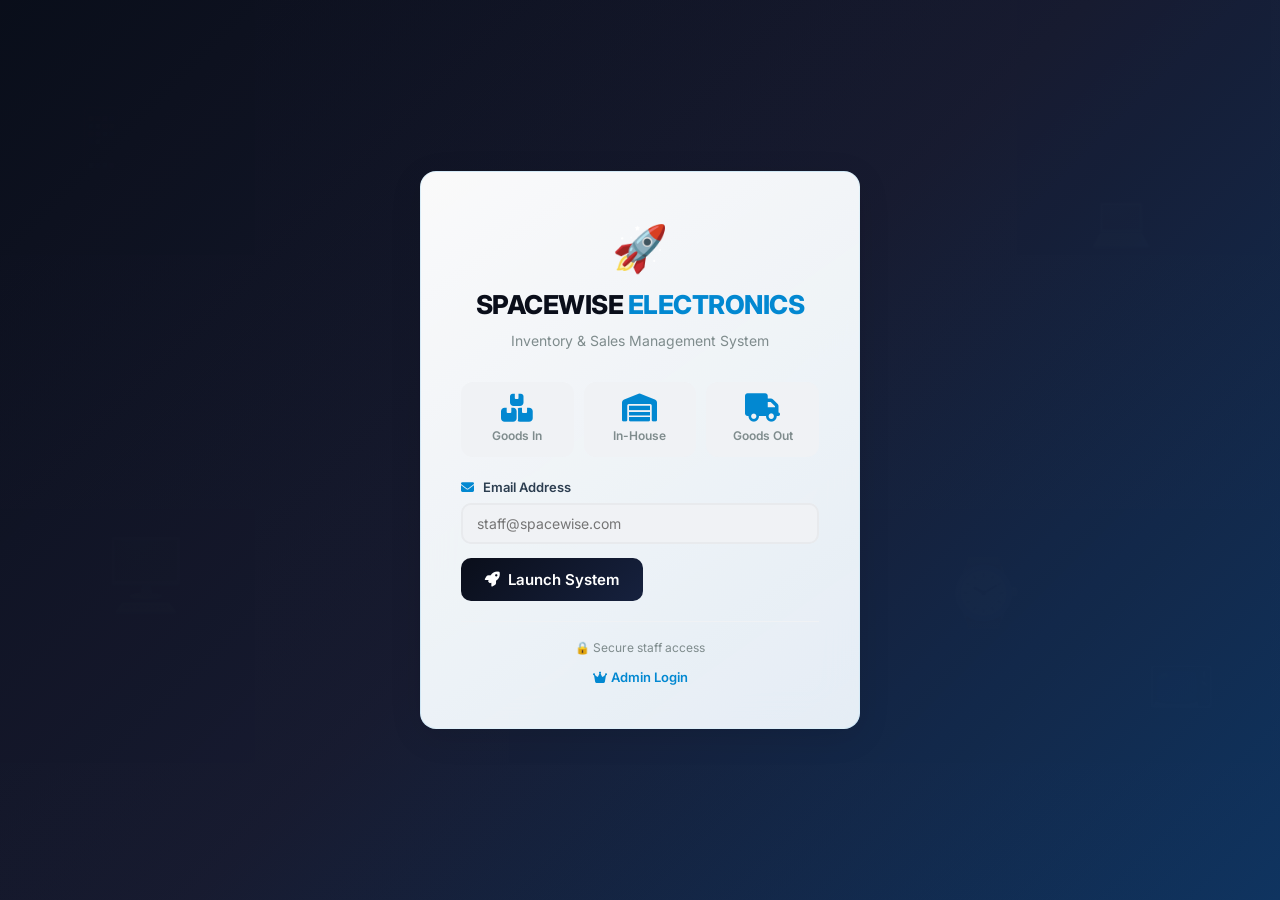
==== index.html @ c0727a1c "Add files via upload" ====
<!DOCTYPE html>
<html lang="en">
<head>
    <meta charset="UTF-8">
    <meta name="viewport" content="width=device-width, initial-scale=1.0">
    <title>SPACEWISE ELECTRONICS - Login</title>
    <link rel="stylesheet" href="style.css">
    <link href="https://fonts.googleapis.com/css2?family=Inter:wght@300;400;500;600;700;800;900&display=swap" rel="stylesheet">
    <link rel="stylesheet" href="https://cdnjs.cloudflare.com/ajax/libs/font-awesome/6.5.0/css/all.min.css">
</head>
<body>
    <div class="login-container">
        <div class="login-background" id="loginBg">
            <div class="floating-shapes">
                <span class="shape shape-1">📱</span>
                <span class="shape shape-2">💻</span>
                <span class="shape shape-3">🖥️</span>
                <span class="shape shape-4">📺</span>
                <span class="shape shape-5">🎧</span>
                <span class="shape shape-6">⌚</span>
            </div>
        </div>
        <div class="login-box">
            <div class="login-header">
                <div class="logo-container">
                    <img src="images/logo.png" alt="SPACEWISE ELECTRONICS" class="logo-large"
                         onerror="this.style.display='none'; this.parentElement.querySelector('.logo-fallback').style.display='block';">
                    <span class="logo-fallback" style="display:none; font-size:45px;">🚀</span>
                </div>
                <h1>SPACEWISE <span>ELECTRONICS</span></h1>
                <p>Inventory & Sales Management System</p>
            </div>

            <div class="features-preview">
                <div class="feature-item"><i class="fas fa-boxes"></i><p>Goods In</p></div>
                <div class="feature-item"><i class="fas fa-warehouse"></i><p>In-House</p></div>
                <div class="feature-item"><i class="fas fa-truck"></i><p>Goods Out</p></div>
            </div>

            <form id="loginForm" onsubmit="handleLogin(event)">
                <div class="form-group">
                    <label><i class="fas fa-envelope"></i> Email Address</label>
                    <input type="email" id="email" placeholder="staff@spacewise.com" required>
                </div>
                <button type="submit" class="btn-primary" id="loginBtn">
                    <i class="fas fa-rocket"></i> Launch System
                </button>
            </form>

            <div id="loginMessage" class="message"></div>

            <div class="login-footer">
                <p>🔒 Secure staff access</p>
                <p class="admin-link"><a href="#" onclick="goToAdmin()"><i class="fas fa-crown"></i> Admin Login</a></p>
            </div>
        </div>
    </div>
    <script src="script.js"></script>
</body>
</html>
---- style.css ----
/* ============================================
   IMPORTS & BASE
   ============================================ */
@import url('https://fonts.googleapis.com/css2?family=Inter:wght@300;400;500;600;700;800;900&display=swap');

* { margin: 0; padding: 0; box-sizing: border-box; }

:root {
    --primary-dark: #0a0e1a;
    --primary: #1a1a2e;
    --primary-light: #16213e;
    --secondary: #0f3460;
    --accent: #4fc3f7;
    --accent-dark: #0288d1;
    --success: #27ae60;
    --warning: #f39c12;
    --danger: #e74c3c;
    --text-light: #ecf0f1;
    --text-dark: #2C3E50;
    --text-gray: #7f8c8d;
    --bg-light: #f0f2f5;
    --bg-white: #ffffff;
    --shadow: 0 8px 32px rgba(0, 0, 0, 0.1);
    --shadow-hover: 0 16px 48px rgba(0, 0, 0, 0.15);
    --border-radius: 16px;
    --transition: all 0.3s cubic-bezier(0.4, 0, 0.2, 1);
}

body {
    font-family: 'Inter', -apple-system, BlinkMacSystemFont, sans-serif;
    background: var(--bg-light);
    min-height: 100vh;
    color: var(--text-dark);
    line-height: 1.6;
}

::-webkit-scrollbar { width: 6px; height: 6px; }
::-webkit-scrollbar-track { background: var(--bg-light); border-radius: 10px; }
::-webkit-scrollbar-thumb { background: var(--accent); border-radius: 10px; }

/* ============================================
   LOGIN PAGE
   ============================================ */
.login-container {
    min-height: 100vh;
    display: flex;
    justify-content: center;
    align-items: center;
    padding: 20px;
    background: linear-gradient(135deg, #0a0e1a 0%, #1a1a2e 50%, #0f3460 100%);
    position: relative;
    overflow: hidden;
}
.login-background {
    position: absolute;
    inset: 0;
    background: url('https://images.unsplash.com/photo-1550009158-9ebf69173e03?w=1600&q=80') center/cover no-repeat;
    opacity: 0.25;
    z-index: 0;
}
.login-background::after {
    content: '';
    position: absolute;
    inset: 0;
    background: linear-gradient(135deg, rgba(10,14,26,0.85), rgba(15,52,96,0.7));
}
.floating-shapes {
    position: relative;
    width: 100%;
    height: 100%;
}
.shape {
    position: absolute;
    font-size: 40px;
    opacity: 0.12;
    animation: float 6s ease-in-out infinite;
}
.shape-1 { top: 10%; left: 5%; animation-delay: 0s; font-size: 60px; }
.shape-2 { top: 20%; right: 10%; animation-delay: 1s; font-size: 50px; }
.shape-3 { bottom: 30%; left: 8%; animation-delay: 2s; font-size: 70px; }
.shape-4 { bottom: 20%; right: 5%; animation-delay: 3s; font-size: 55px; }
.shape-5 { top: 50%; left: 50%; animation-delay: 1.5s; font-size: 45px; }
.shape-6 { top: 60%; right: 20%; animation-delay: 2.5s; font-size: 65px; }
@keyframes float {
    0%, 100% { transform: translateY(0) rotate(0deg); }
    50% { transform: translateY(-20px) rotate(10deg); }
}

.login-box {
    background: rgba(255, 255, 255, 0.95);
    backdrop-filter: blur(20px);
    padding: 40px;
    border-radius: var(--border-radius);
    max-width: 440px;
    width: 100%;
    box-shadow: var(--shadow);
    animation: slideUp 0.6s ease;
    position: relative;
    z-index: 1;
    border: 1px solid rgba(79, 195, 247, 0.15);
    background: linear-gradient(145deg, rgba(255,255,255,0.98), rgba(240,248,255,0.95));
}
@keyframes slideUp {
    from { opacity: 0; transform: translateY(40px); }
    to { opacity: 1; transform: translateY(0); }
}

.login-header { text-align: center; margin-bottom: 30px; }
.logo-large { height: 70px; width: auto; display: block; margin: 0 auto 10px; }
.login-header h1 { font-size: 26px; font-weight: 800; color: var(--primary-dark); letter-spacing: -0.5px; }
.login-header h1 span { color: var(--accent-dark); }
.login-header p { color: var(--text-gray); font-size: 14px; margin-top: 4px; }

.features-preview {
    display: grid;
    grid-template-columns: repeat(3, 1fr);
    gap: 10px;
    margin: 20px 0;
}
.feature-item {
    text-align: center;
    padding: 12px;
    background: var(--bg-light);
    border-radius: 12px;
    transition: var(--transition);
}
.feature-item:hover { transform: translateY(-3px); box-shadow: var(--shadow); }
.feature-item i { font-size: 28px; color: var(--accent-dark); display: block; margin-bottom: 4px; }
.feature-item p { font-size: 12px; color: var(--text-gray); font-weight: 600; }

/* ============================================
   ANNOUNCEMENT BAR (Rolling Quotes)
   ============================================ */
.announcement-bar {
    background: linear-gradient(90deg, var(--primary-dark), var(--primary-light));
    color: var(--text-light);
    padding: 8px 0;
    overflow: hidden;
    white-space: nowrap;
    position: relative;
    z-index: 1000;
    border-bottom: 2px solid var(--accent);
    height: 40px;
    display: flex;
    align-items: center;
}
.marquee-track {
    display: flex;
    animation: marqueeScroll 50s linear infinite;
    will-change: transform;
}
.marquee-item { padding: 0 60px; font-weight: 500; font-size: 14px; letter-spacing: 0.5px; flex-shrink: 0; }
@keyframes marqueeScroll {
    0% { transform: translateX(0); }
    100% { transform: translateX(-50%); }
}
.announcement-bar:hover .marquee-track { animation-play-state: paused; }

/* ============================================
   LEFT DROPDOWN MENU
   ============================================ */
.left-menu-wrapper {
    position: relative;
    display: inline-block;
}
.menu-toggle {
    background: transparent;
    border: none;
    color: white;
    font-size: 22px;
    cursor: pointer;
    padding: 8px 12px;
    transition: var(--transition);
}
.menu-toggle:hover { color: var(--accent); }
.left-dropdown {
    display: none;
    position: absolute;
    top: 100%;
    left: 0;
    background: var(--primary-dark);
    min-width: 220px;
    border-radius: 12px;
    padding: 12px 8px;
    box-shadow: var(--shadow-hover);
    border: 1px solid rgba(79, 195, 247, 0.15);
    z-index: 999;
    margin-top: 4px;
}
.left-menu-wrapper:hover .left-dropdown,
.left-dropdown:hover { display: block; }
.dropdown-section { display: flex; flex-direction: column; gap: 2px; }
.dropdown-title {
    font-size: 10px;
    text-transform: uppercase;
    letter-spacing: 1px;
    color: rgba(255,255,255,0.3);
    padding: 6px 12px 4px;
    font-weight: 600;
}
.dropdown-item {
    display: flex;
    align-items: center;
    gap: 12px;
    padding: 8px 14px;
    border-radius: 8px;
    background: transparent;
    border: none;
    color: rgba(255,255,255,0.7);
    font-weight: 500;
    font-size: 14px;
    cursor: pointer;
    transition: var(--transition);
    width: 100%;
    text-align: left;
    font-family: inherit;
}
.dropdown-item:hover { background: rgba(79, 195, 247, 0.1); color: white; }
.dropdown-item.active { background: rgba(79, 195, 247, 0.15); color: var(--accent); border-left: 3px solid var(--accent); }
.dropdown-item i { width: 20px; color: var(--accent); }
.dropdown-item .badge-nav {
    margin-left: auto;
    background: var(--danger);
    color: white;
    font-size: 10px;
    padding: 1px 10px;
    border-radius: 20px;
    font-weight: 700;
}

/* ============================================
   NAVBAR
   ============================================ */
.navbar {
    background: linear-gradient(135deg, var(--primary-dark), var(--primary-light));
    color: white;
    padding: 12px 24px;
    display: flex;
    justify-content: space-between;
    align-items: center;
    flex-wrap: wrap;
    gap: 10px;
    border-bottom: 2px solid var(--accent);
    position: sticky;
    top: 0;
    z-index: 100;
}
.nav-brand {
    font-size: 22px;
    font-weight: 800;
    display: flex;
    align-items: center;
    gap: 10px;
}
.nav-brand i { color: var(--accent); font-size: 28px; }
.nav-brand span { color: var(--accent); }
.nav-user { display: flex; align-items: center; gap: 16px; flex-wrap: wrap; }
.user-profile { display: flex; align-items: center; gap: 8px; font-size: 14px; }
.user-profile i { font-size: 24px; color: var(--accent); }
.user-email { opacity: 0.85; }
.btn-logout {
    background: var(--danger);
    color: white;
    border: none;
    padding: 8px 18px;
    border-radius: 8px;
    cursor: pointer;
    font-weight: 600;
    font-size: 13px;
    transition: var(--transition);
    display: flex;
    align-items: center;
    gap: 6px;
}
.btn-logout:hover { background: #c0392b; transform: translateY(-2px); box-shadow: 0 4px 12px rgba(231,76,60,0.4); }

/* ============================================
   CART DROPDOWN
   ============================================ */
.cart-dropdown-wrapper { position: relative; display: inline-block; }
.cart-toggle {
    background: transparent;
    border: none;
    color: white;
    font-size: 20px;
    cursor: pointer;
    position: relative;
    padding: 4px 8px;
    transition: var(--transition);
}
.cart-toggle:hover { color: var(--accent); }
.cart-badge {
    position: absolute;
    top: -6px;
    right: -6px;
    background: var(--danger);
    color: white;
    font-size: 10px;
    padding: 2px 8px;
    border-radius: 20px;
    font-weight: 700;
}
.cart-dropdown {
    display: none;
    position: absolute;
    top: 100%;
    right: 0;
    background: white;
    min-width: 300px;
    max-width: 90vw;
    border-radius: 12px;
    padding: 16px;
    box-shadow: var(--shadow-hover);
    z-index: 999;
    margin-top: 8px;
    color: var(--text-dark);
    border: 1px solid var(--bg-light);
}
.cart-dropdown.open { display: block; }
.cart-dropdown-header { font-weight: 700; font-size: 16px; padding-bottom: 8px; border-bottom: 2px solid var(--bg-light); margin-bottom: 8px; }
.cart-dropdown-item { display: flex; justify-content: space-between; padding: 6px 0; border-bottom: 1px solid var(--bg-light); font-size: 14px; }
.cart-dropdown-footer { margin-top: 12px; padding-top: 12px; border-top: 2px solid var(--bg-light); }
#cartDropdownItems { max-height: 200px; overflow-y: auto; }

/* ============================================
   CONTAINER & BANNERS
   ============================================ */
.container { max-width: 1400px; margin: 0 auto; padding: 20px; }

.welcome-banner {
    background: linear-gradient(135deg, var(--primary-dark), var(--secondary));
    background-size: cover !important;
    background-position: center !important;
    padding: 25px 30px;
    border-radius: var(--border-radius);
    color: white;
    margin-bottom: 25px;
    display: flex;
    justify-content: space-between;
    align-items: center;
    flex-wrap: wrap;
    gap: 20px;
    box-shadow: var(--shadow);
    border: 1px solid rgba(79, 195, 247, 0.1);
    position: relative;
    min-height: 120px;
}
.welcome-banner::before {
    content: '';
    position: absolute;
    inset: 0;
    background: linear-gradient(135deg, rgba(10,14,26,0.7), rgba(15,52,96,0.6));
    border-radius: var(--border-radius);
    z-index: 0;
}
.welcome-text, .welcome-stats { position: relative; z-index: 1; }
.welcome-text h2 { font-size: 24px; font-weight: 700; }
.welcome-text h2 span { color: var(--accent); }
.welcome-text p { opacity: 0.8; font-size: 14px; margin-top: 4px; }
.welcome-stats { display: flex; gap: 25px; flex-wrap: wrap; }
.mini-stat {
    display: flex;
    align-items: center;
    gap: 10px;
    background: rgba(255,255,255,0.08);
    padding: 10px 16px;
    border-radius: 10px;
    backdrop-filter: blur(10px);
    border: 1px solid rgba(255,255,255,0.05);
}
.mini-stat-icon { font-size: 24px; }
.mini-stat-number { font-size: 20px; font-weight: 700; color: var(--accent); }
.mini-stat-label { font-size: 11px; opacity: 0.7; display: block; }

/* ============================================
   ALERT
   ============================================ */
.alert {
    padding: 14px 20px;
    border-radius: 12px;
    margin-bottom: 15px;
    font-weight: 600;
    display: flex;
    align-items: center;
    gap: 12px;
}
.alert-danger { background: #fef3f2; color: #b42318; border: 1px solid #fecdca; }
.alert-danger i { font-size: 20px; }

/* ============================================
   DASHBOARD GRID
   ============================================ */
.dashboard-grid {
    display: grid;
    grid-template-columns: repeat(auto-fit, minmax(150px, 1fr));
    gap: 16px;
    margin-bottom: 25px;
}
.grid-card {
    background: var(--bg-white);
    padding: 20px 16px;
    border-radius: var(--border-radius);
    text-align: center;
    cursor: pointer;
    box-shadow: 0 2px 12px rgba(0,0,0,0.04);
    transition: var(--transition);
    position: relative;
    border: 2px solid transparent;
}
.grid-card:hover { transform: translateY(-6px); box-shadow: var(--shadow-hover); border-color: var(--accent); }
.grid-card .grid-icon { font-size: 32px; display: block; margin-bottom: 8px; color: var(--accent-dark); }
.grid-card h3 { font-size: 15px; color: var(--primary-dark); font-weight: 700; }
.grid-card p { font-size: 12px; color: var(--text-gray); margin-top: 2px; }
.grid-card .badge {
    position: absolute;
    top: -8px;
    right: -8px;
    background: var(--danger);
    color: white;
    padding: 2px 10px;
    border-radius: 20px;
    font-size: 11px;
    font-weight: 700;
}

/* ============================================
   SECTIONS
   ============================================ */
.section {
    background: var(--bg-white);
    padding: 24px;
    border-radius: var(--border-radius);
    box-shadow: 0 2px 12px rgba(0,0,0,0.04);
    margin-top: 20px;
    animation: fadeIn 0.4s ease;
    border: 1px solid rgba(0,0,0,0.04);
}
@keyframes fadeIn {
    from { opacity: 0; transform: translateY(15px); }
    to { opacity: 1; transform: translateY(0); }
}
.section-header {
    display: flex;
    justify-content: space-between;
    align-items: center;
    margin-bottom: 20px;
    padding-bottom: 12px;
    border-bottom: 2px solid var(--bg-light);
}
.section-header h3 { font-size: 18px; color: var(--primary-dark); font-weight: 700; display: flex; align-items: center; gap: 10px; }
.section-header h3 i { color: var(--accent-dark); }
.section-subtitle { font-size: 14px; color: var(--text-gray); margin-top: 20px; margin-bottom: 12px; font-weight: 600; display: flex; align-items: center; gap: 8px; }
.btn-close {
    background: var(--bg-light);
    color: var(--text-gray);
    border: none;
    width: 32px;
    height: 32px;
    border-radius: 50%;
    cursor: pointer;
    font-size: 14px;
    transition: var(--transition);
    display: flex;
    align-items: center;
    justify-content: center;
}
.btn-close:hover { background: var(--danger); color: white; transform: rotate(90deg); }

/* ============================================
   FORMS
   ============================================ */
.form-group { margin-bottom: 14px; }
.form-group label { display: block; font-weight: 600; color: var(--text-dark); font-size: 13px; margin-bottom: 5px; }
.form-group label i { color: var(--accent-dark); margin-right: 6px; }
.form-group input, .form-group textarea, .form-group select {
    width: 100%;
    padding: 10px 14px;
    border: 2px solid #e8eaed;
    border-radius: 10px;
    font-size: 14px;
    transition: var(--transition);
    outline: none;
    font-family: inherit;
    background: var(--bg-light);
}
.form-group input:focus, .form-group textarea:focus, .form-group select:focus {
    border-color: var(--accent);
    box-shadow: 0 0 0 4px rgba(79,195,247,0.1);
    background: white;
}
.form-group textarea { min-height: 60px; resize: vertical; }
.form-row { display: grid; grid-template-columns: 1fr 1fr; gap: 14px; }

/* ============================================
   BUTTONS
   ============================================ */
.btn-primary {
    padding: 12px 24px;
    background: linear-gradient(135deg, var(--primary-dark), var(--primary-light));
    color: white;
    border: none;
    border-radius: 10px;
    font-size: 15px;
    font-weight: 600;
    cursor: pointer;
    transition: var(--transition);
    display: inline-flex;
    align-items: center;
    gap: 8px;
    justify-content: center;
    font-family: inherit;
}
.btn-primary:hover:not(:disabled) { transform: translateY(-3px); box-shadow: 0 8px 24px rgba(26,26,46,0.3); }
.btn-primary:disabled { opacity: 0.6; cursor: not-allowed; }
.btn-secondary {
    padding: 12px 24px;
    background: var(--bg-light);
    color: var(--text-dark);
    border: 2px solid #e8eaed;
    border-radius: 10px;
    font-size: 15px;
    font-weight: 600;
    cursor: pointer;
    transition: var(--transition);
    display: inline-flex;
    align-items: center;
    gap: 8px;
    font-family: inherit;
}
.btn-secondary:hover { background: #e8eaed; transform: translateY(-2px); }
.btn-success {
    padding: 10px 22px;
    background: var(--success);
    color: white;
    border: none;
    border-radius: 10px;
    font-size: 14px;
    font-weight: 600;
    cursor: pointer;
    transition: var(--transition);
    display: inline-flex;
    align-items: center;
    gap: 8px;
    font-family: inherit;
}
.btn-success:hover { transform: translateY(-3px); box-shadow: 0 8px 24px rgba(39,174,96,0.3); }

/* ============================================
   STOCK & TRANSACTION LISTS
   ============================================ */
.transaction-list, .stock-list { max-height: 400px; overflow-y: auto; margin-top: 10px; }
.transaction-item, .stock-item {
    display: flex;
    justify-content: space-between;
    align-items: center;
    padding: 12px 16px;
    border-bottom: 1px solid var(--bg-light);
    transition: var(--transition);
    gap: 10px;
    flex-wrap: wrap;
    border-radius: 8px;
}
.transaction-item:hover, .stock-item:hover { background: var(--bg-light); }
.transaction-item .details { flex: 1; }
.transaction-item .details .title { font-weight: 600; color: var(--primary-dark); }
.transaction-item .details .sub { font-size: 13px; color: var(--text-gray); }
.transaction-item .amount { font-weight: 700; color: var(--success); }
.transaction-item .amount.cost { color: var(--danger); }

.stock-item .info { flex: 1; }
.stock-item .info .name { font-weight: 600; }
.stock-item .info .category { font-size: 13px; color: var(--text-gray); }
.stock-item .item-img {
    width: 60px;
    height: 60px;
    border-radius: 8px;
    object-fit: cover;
    background: var(--bg-light);
    flex-shrink: 0;
    margin-right: 12px;
}
.stock-item .item-checkbox { display: flex; align-items: center; margin-right: 10px; }
.stock-item input[type="checkbox"] {
    width: 20px;
    height: 20px;
    cursor: pointer;
    accent-color: var(--success);
    transform: scale(1.1);
    border-radius: 4px;
    border: 2px solid #bdc3c7;
    transition: var(--transition);
}
.stock-item input[type="checkbox"]:checked {
    accent-color: var(--success);
    border-color: var(--success);
}
.stock-item .qty { font-weight: 700; color: #3498db; }
.stock-item .item-qty-control {
    display: none;
    align-items: center;
    gap: 8px;
    margin-left: auto;
}
.stock-item .item-qty-control.show { display: flex; }
.stock-item .item-qty-control input {
    width: 56px;
    padding: 4px 6px;
    border: 2px solid #e8eaed;
    border-radius: 6px;
    text-align: center;
    font-weight: 600;
    font-size: 14px;
}
.stock-item .item-qty-control .btn-add-cart {
    background: var(--success);
    color: white;
    border: none;
    padding: 4px 12px;
    border-radius: 6px;
    cursor: pointer;
    font-weight: 600;
    font-size: 12px;
    transition: var(--transition);
}
.stock-item .item-qty-control .btn-add-cart:hover { transform: scale(1.05); }
.stock-item.checked {
    background: #e8f5e9;
    border-left: 4px solid var(--success);
    border-radius: 4px;
}
.stock-actions {
    display: flex;
    align-items: center;
    gap: 16px;
    margin: 12px 0;
    flex-wrap: wrap;
}
.action-hint { font-size: 13px; color: var(--text-gray); display: flex; align-items: center; gap: 6px; }

/* ============================================
   SEARCH BOX
   ============================================ */
.search-box {
    position: relative;
    margin-bottom: 16px;
}
.search-box i {
    position: absolute;
    left: 14px;
    top: 50%;
    transform: translateY(-50%);
    color: var(--text-gray);
}
.search-box input {
    width: 100%;
    padding: 12px 14px 12px 44px;
    border: 2px solid #e8eaed;
    border-radius: 10px;
    font-size: 14px;
    transition: var(--transition);
    outline: none;
    font-family: inherit;
    background: var(--bg-light);
}
.search-box input:focus {
    border-color: var(--accent);
    box-shadow: 0 0 0 4px rgba(79,195,247,0.1);
    background: white;
}

/* ============================================
   STOCK SUMMARY
   ============================================ */
.stock-summary {
    display: grid;
    grid-template-columns: repeat(auto-fit, minmax(120px, 1fr));
    gap: 12px;
    margin-bottom: 16px;
}
.summary-item {
    background: var(--bg-light);
    padding: 12px 16px;
    border-radius: 10px;
    text-align: center;
}
.summary-item span { display: block; font-size: 12px; color: var(--text-gray); }
.summary-item strong { font-size: 20px; color: var(--primary-dark); display: block; margin-top: 2px; }

/* ============================================
   REPORTS
   ============================================ */
.reports-grid {
    display: grid;
    grid-template-columns: repeat(auto-fit, minmax(150px, 1fr));
    gap: 14px;
}
.report-card {
    background: var(--bg-light);
    padding: 16px;
    border-radius: 12px;
    text-align: center;
    transition: var(--transition);
}
.report-card:hover { transform: translateY(-4px); box-shadow: var(--shadow); }
.report-card h4 { font-size: 13px; color: var(--text-gray); margin-bottom: 4px; }
.report-card .report-number { font-size: 22px; font-weight: 700; color: var(--primary-dark); }

/* ============================================
   CONTACT / DELIVERY
   ============================================ */
.contact-item {
    display: flex;
    align-items: center;
    gap: 16px;
    padding: 14px 18px;
    background: var(--bg-light);
    border-radius: 12px;
    margin-bottom: 10px;
    transition: var(--transition);
}
.contact-item:hover { transform: translateX(4px); box-shadow: var(--shadow); }
.contact-avatar { font-size: 32px; }
.contact-details { flex: 1; }
.contact-name { font-weight: 600; color: var(--primary-dark); }
.contact-phone { font-size: 13px; color: var(--text-gray); }
.contact-phone i { color: var(--accent-dark); }
.contact-badge {
    padding: 4px 12px;
    border-radius: 20px;
    font-size: 11px;
    font-weight: 600;
    background: var(--danger);
    color: white;
}
.contact-badge.available { background: var(--success); }

/* ============================================
   ADMIN
   ============================================ */
.admin-banner {
    background: linear-gradient(135deg, var(--primary-dark), var(--secondary));
    padding: 30px;
    border-radius: var(--border-radius);
    margin-bottom: 25px;
    box-shadow: var(--shadow);
    border: 1px solid rgba(79,195,247,0.1);
    text-align: center;
    color: white;
}
.admin-banner h1 { font-size: 28px; font-weight: 800; }
.admin-banner h1 i { color: var(--accent); }
.admin-banner p { opacity: 0.8; margin-top: 4px; }

.stats-grid {
    display: grid;
    grid-template-columns: repeat(auto-fit, minmax(160px, 1fr));
    gap: 16px;
    margin-bottom: 25px;
}
.stat-card {
    background: var(--bg-white);
    padding: 18px 20px;
    border-radius: var(--border-radius);
    text-align: center;
    box-shadow: 0 2px 12px rgba(0,0,0,0.04);
    transition: var(--transition);
}
.stat-card:hover { transform: translateY(-4px); box-shadow: var(--shadow-hover); }
.stat-card .stat-icon { font-size: 28px; display: block; margin-bottom: 4px; color: var(--accent-dark); }
.stat-card .stat-number { font-size: 26px; font-weight: 800; color: var(--primary-dark); }
.stat-card .stat-label { font-size: 13px; color: var(--text-gray); }

.admin-section {
    background: var(--bg-white);
    padding: 24px;
    border-radius: var(--border-radius);
    margin-bottom: 24px;
    box-shadow: 0 2px 12px rgba(0,0,0,0.04);
}
.admin-section .section-head {
    display: flex;
    justify-content: space-between;
    align-items: center;
    margin-bottom: 16px;
    flex-wrap: wrap;
    gap: 12px;
}
.admin-section .section-head h3 { font-size: 18px; display: flex; align-items: center; gap: 10px; }
.admin-section .section-head h3 i { color: var(--accent-dark); }

.staff-item, .product-item, .section-item {
    display: flex;
    justify-content: space-between;
    align-items: center;
    padding: 10px 16px;
    background: var(--bg-light);
    border-radius: 10px;
    margin-bottom: 8px;
    flex-wrap: wrap;
    gap: 8px;
}
.staff-item .info, .product-item .info, .section-item .info { flex: 1; }
.staff-item .info .name, .product-item .info .name { font-weight: 600; }
.staff-item .info .email, .product-item .info .category { font-size: 13px; color: var(--text-gray); }

.btn-remove {
    background: var(--danger);
    color: white;
    border: none;
    padding: 4px 14px;
    border-radius: 6px;
    cursor: pointer;
    font-size: 12px;
    transition: var(--transition);
}
.btn-remove:hover { transform: scale(1.05); }
.btn-edit {
    background: var(--accent-dark);
    color: white;
    border: none;
    padding: 4px 14px;
    border-radius: 6px;
    cursor: pointer;
    font-size: 12px;
    transition: var(--transition);
}
.btn-edit:hover { transform: scale(1.05); }

/* ============================================
   TABLE
   ============================================ */
.table-wrapper { overflow-x: auto; border-radius: 12px; border: 1px solid var(--bg-light); }
table { width: 100%; border-collapse: collapse; font-size: 13px; }
th { background: var(--primary-dark); color: white; padding: 10px 14px; text-align: left; position: sticky; top: 0; z-index: 10; font-weight: 600; }
td { padding: 10px 14px; border-bottom: 1px solid var(--bg-light); }
tr:hover { background: var(--bg-light); }

.transaction-tabs { display: flex; gap: 10px; margin-bottom: 16px; }
.tab-btn {
    padding: 10px 20px;
    background: var(--bg-light);
    border: none;
    border-radius: 10px;
    cursor: pointer;
    font-weight: 600;
    font-size: 14px;
    transition: var(--transition);
    display: flex;
    align-items: center;
    gap: 8px;
}
.tab-btn:hover { background: #e8eaed; }
.tab-btn.active { background: var(--primary-dark); color: white; }
.tab-btn.active i { color: var(--accent); }

/* ============================================
   MODAL
   ============================================ */
#receiptModal, #customerModal {
    display: none;
    position: fixed;
    top: 0;
    left: 0;
    width: 100%;
    height: 100%;
    z-index: 9999;
    background: rgba(0,0,0,0.6);
    backdrop-filter: blur(8px);
}
.modal-overlay {
    display: flex;
    justify-content: center;
    align-items: center;
    min-height: 100vh;
    padding: 20px;
}
.modal-content {
    background: white;
    padding: 30px;
    max-width: 520px;
    width: 100%;
    border-radius: var(--border-radius);
    max-height: 90vh;
    overflow-y: auto;
    box-shadow: var(--shadow-hover);
    animation: slideUp 0.4s ease;
}
.modal-header {
    display: flex;
    justify-content: space-between;
    align-items: center;
    margin-bottom: 16px;
    padding-bottom: 12px;
    border-bottom: 2px solid var(--bg-light);
}
.modal-header h2 { font-size: 20px; color: var(--primary-dark); display: flex; align-items: center; gap: 10px; }
.modal-header h2 i { color: var(--accent-dark); }
.modal-close {
    background: var(--bg-light);
    border: none;
    width: 32px;
    height: 32px;
    border-radius: 50%;
    cursor: pointer;
    font-size: 16px;
    transition: var(--transition);
}
.modal-close:hover { background: var(--danger); color: white; transform: rotate(90deg); }
.modal-footer {
    display: flex;
    gap: 10px;
    margin-top: 16px;
    padding-top: 12px;
    border-top: 2px solid var(--bg-light);
}
.modal-footer .btn-primary, .modal-footer .btn-secondary { flex: 1; justify-content: center; }

.receipt-header {
    text-align: center;
    border-bottom: 2px dashed #ccc;
    padding-bottom: 12px;
    margin-bottom: 12px;
}
.receipt-header h2 { font-size: 20px; color: var(--primary-dark); }
.receipt-item { display: flex; justify-content: space-between; padding: 4px 0; border-bottom: 1px solid var(--bg-light); }
.receipt-total { font-size: 20px; font-weight: 800; text-align: right; margin-top: 12px; padding-top: 12px; border-top: 2px solid var(--primary-dark); color: var(--success); }

/* ============================================
   FOOTER
   ============================================ */
.app-footer {
    background: var(--primary-dark);
    color: white;
    padding: 24px 30px;
    margin-top: 20px;
    border-top: 2px solid var(--accent);
}
.footer-grid {
    display: grid;
    grid-template-columns: repeat(auto-fit, minmax(200px, 1fr));
    gap: 24px;
    max-width: 1400px;
    margin: 0 auto;
}
.footer-grid h4 { font-size: 14px; font-weight: 700; color: var(--accent); margin-bottom: 8px; }
.footer-grid p { font-size: 13px; opacity: 0.8; }
.footer-grid .payment-icons { display: flex; gap: 12px; font-size: 28px; flex-wrap: wrap; }
.footer-grid .payment-icons i { opacity: 0.7; transition: var(--transition); }
.footer-grid .payment-icons i:hover { opacity: 1; transform: scale(1.1); }
.footer-grid .payment-icons .coming-soon { font-size: 11px; background: rgba(255,255,255,0.08); padding: 4px 12px; border-radius: 20px; display: inline-flex; align-items: center; gap: 4px; }
.footer-bottom {
    text-align: center;
    padding-top: 16px;
    margin-top: 16px;
    border-top: 1px solid rgba(255,255,255,0.06);
    font-size: 12px;
    opacity: 0.5;
    max-width: 1400px;
    margin-left: auto;
    margin-right: auto;
}

/* ============================================
   MESSAGES & EMPTY
   ============================================ */
.message {
    padding: 12px 20px;
    border-radius: 10px;
    margin: 12px 0;
    display: none;
    font-weight: 500;
    align-items: center;
    gap: 8px;
}
.message.success { display: flex; background: #d4edda; color: #155724; border: 1px solid #c3e6cb; }
.message.error { display: flex; background: #f8d7da; color: #721c24; border: 1px solid #f5c6cb; }
.message.loading { display: flex; background: #d1ecf1; color: #0c5460; border: 1px solid #bee5eb; }
.empty-state { text-align: center; padding: 40px 20px; color: var(--text-gray); }
.empty-state .empty-icon { font-size: 48px; display: block; margin-bottom: 12px; }

.admin-link { margin-top: 10px; }
.admin-link a { color: var(--accent-dark); text-decoration: none; font-size: 13px; font-weight: 600; transition: var(--transition); }
.admin-link a:hover { color: var(--accent); text-decoration: underline; }
.login-footer {
    text-align: center;
    margin-top: 20px;
    color: var(--text-gray);
    font-size: 12px;
    border-top: 1px solid var(--bg-light);
    padding-top: 16px;
}

/* ============================================
   RESPONSIVE
   ============================================ */
@media (max-width: 992px) {
    .welcome-banner { flex-direction: column; text-align: center; }
    .welcome-stats { justify-content: center; }
}
@media (max-width: 768px) {
    .navbar { padding: 10px 16px; }
    .nav-brand { font-size: 18px; }
    .login-box { padding: 24px 20px; }
    .form-row { grid-template-columns: 1fr; }
    .container { padding: 12px; }
    .dashboard-grid { grid-template-columns: repeat(2, 1fr); gap: 12px; }
    .grid-card { padding: 14px 10px; }
    .grid-card .grid-icon { font-size: 24px; }
    .grid-card h3 { font-size: 13px; }
    .stats-grid { grid-template-columns: repeat(2, 1fr); gap: 12px; }
    .reports-grid { grid-template-columns: repeat(2, 1fr); }
    .welcome-banner { padding: 18px 16px; }
    .welcome-text h2 { font-size: 20px; }
    .admin-banner h1 { font-size: 22px; }
    .section { padding: 16px; }
    .stock-summary { grid-template-columns: 1fr 1fr; }
    .modal-content { padding: 20px; margin: 10px; }
    .left-dropdown { min-width: 200px; left: -10px; }
    .cart-dropdown { min-width: 260px; right: -10px; }
    .marquee-item { font-size: 12px; padding: 0 30px; }
}
@media (max-width: 480px) {
    .dashboard-grid { grid-template-columns: 1fr 1fr; gap: 10px; }
    .stats-grid { grid-template-columns: 1fr 1fr; }
    .reports-grid { grid-template-columns: 1fr; }
    .stock-summary { grid-template-columns: 1fr; }
    .features-preview { grid-template-columns: repeat(3, 1fr); gap: 6px; }
    .feature-item i { font-size: 20px; }
    .feature-item p { font-size: 10px; }
    .transaction-item { flex-direction: column; text-align: center; }
    .stock-item { flex-direction: column; text-align: center; }
    .stock-item .item-img { width: 50px; height: 50px; }
    .stock-actions { flex-direction: column; align-items: stretch; }
    .btn-success { justify-content: center; }
    .nav-user { gap: 10px; }
    .user-profile span { font-size: 12px; }
    .btn-logout { padding: 6px 12px; font-size: 12px; }
    .mini-stat { padding: 6px 12px; }
    .mini-stat-number { font-size: 16px; }
    .welcome-stats { gap: 10px; }
    .left-dropdown { min-width: 180px; left: -20px; }
    .cart-dropdown { min-width: 220px; right: -20px; }
    .marquee-item { font-size: 10px; padding: 0 16px; }
    .admin-section .section-head { flex-direction: column; gap: 10px; }
    .transaction-tabs { flex-direction: column; }
    .tab-btn { justify-content: center; }
    .modal-footer { flex-direction: column; }
}
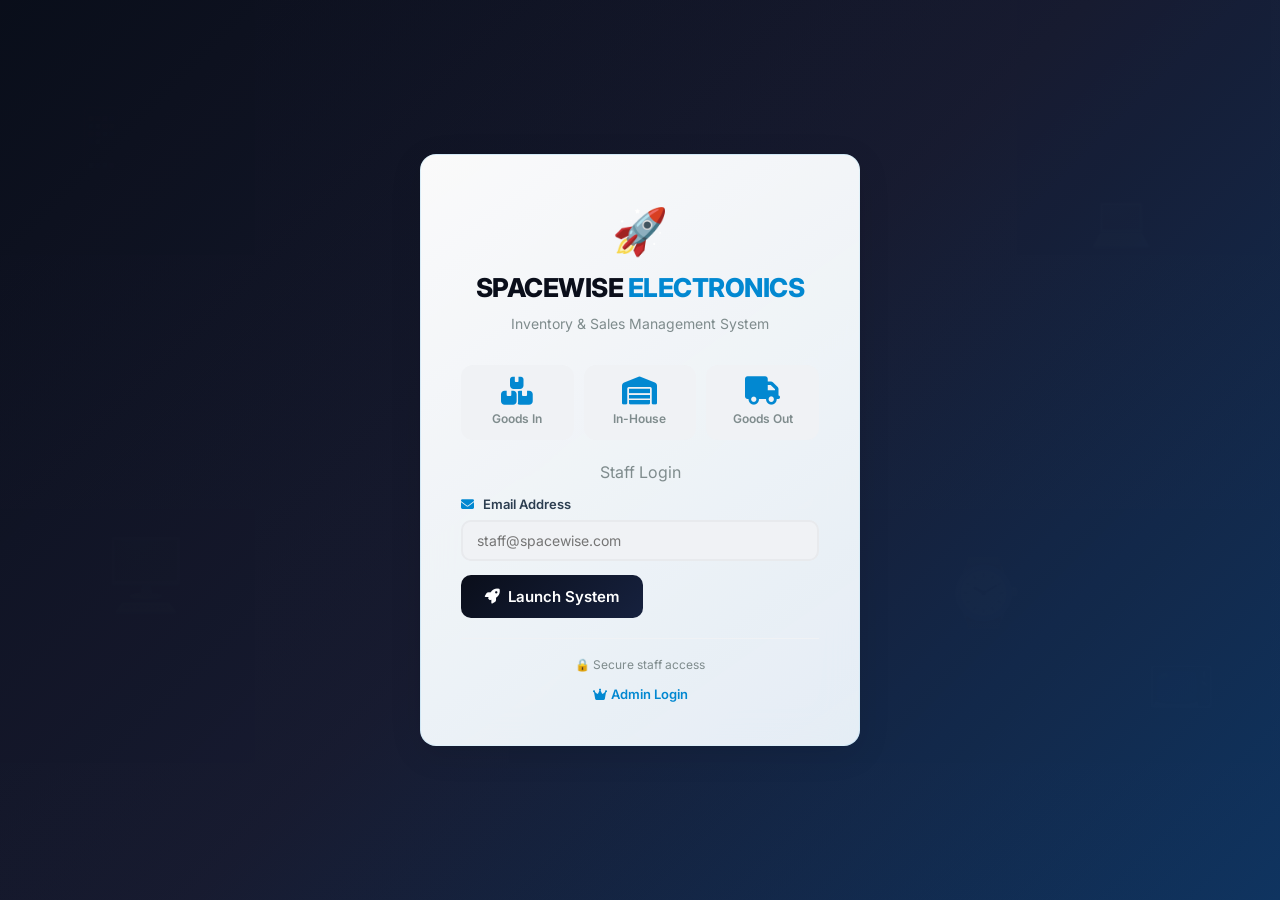
==== commit 53568713: "Add staff login form to index.html Updated the login section to include a staff login form and adjus" ====
--- a/index.html
+++ b/index.html
@@ -37,24 +37,31 @@
                 <div class="feature-item"><i class="fas fa-truck"></i><p>Goods Out</p></div>
             </div>
 
-            <form id="loginForm" onsubmit="handleLogin(event)">
-                <div class="form-group">
-                    <label><i class="fas fa-envelope"></i> Email Address</label>
-                    <input type="email" id="email" placeholder="staff@spacewise.com" required>
-                </div>
-                <button type="submit" class="btn-primary" id="loginBtn">
-                    <i class="fas fa-rocket"></i> Launch System
-                </button>
-            </form>
+            <!-- STAFF LOGIN -->
+            <div id="staffLoginSection">
+                <h4 style="text-align:center; color:#7f8c8d; font-weight:400; margin-bottom:8px;">Staff Login</h4>
+                <form id="loginForm" onsubmit="handleStaffLogin(event)">
+                    <div class="form-group">
+                        <label><i class="fas fa-envelope"></i> Email Address</label>
+                        <input type="email" id="email" placeholder="staff@spacewise.com" required>
+                    </div>
+                    <button type="submit" class="btn-primary" id="loginBtn">
+                        <i class="fas fa-rocket"></i> Launch System
+                    </button>
+                </form>
+            </div>
 
             <div id="loginMessage" class="message"></div>
 
             <div class="login-footer">
                 <p>🔒 Secure staff access</p>
-                <p class="admin-link"><a href="#" onclick="goToAdmin()"><i class="fas fa-crown"></i> Admin Login</a></p>
+                <p class="admin-link">
+                    <a href="#" onclick="showAdminLoginPrompt()"><i class="fas fa-crown"></i> Admin Login</a>
+                </p>
             </div>
         </div>
     </div>
+
     <script src="script.js"></script>
 </body>
-</html>+</html>
